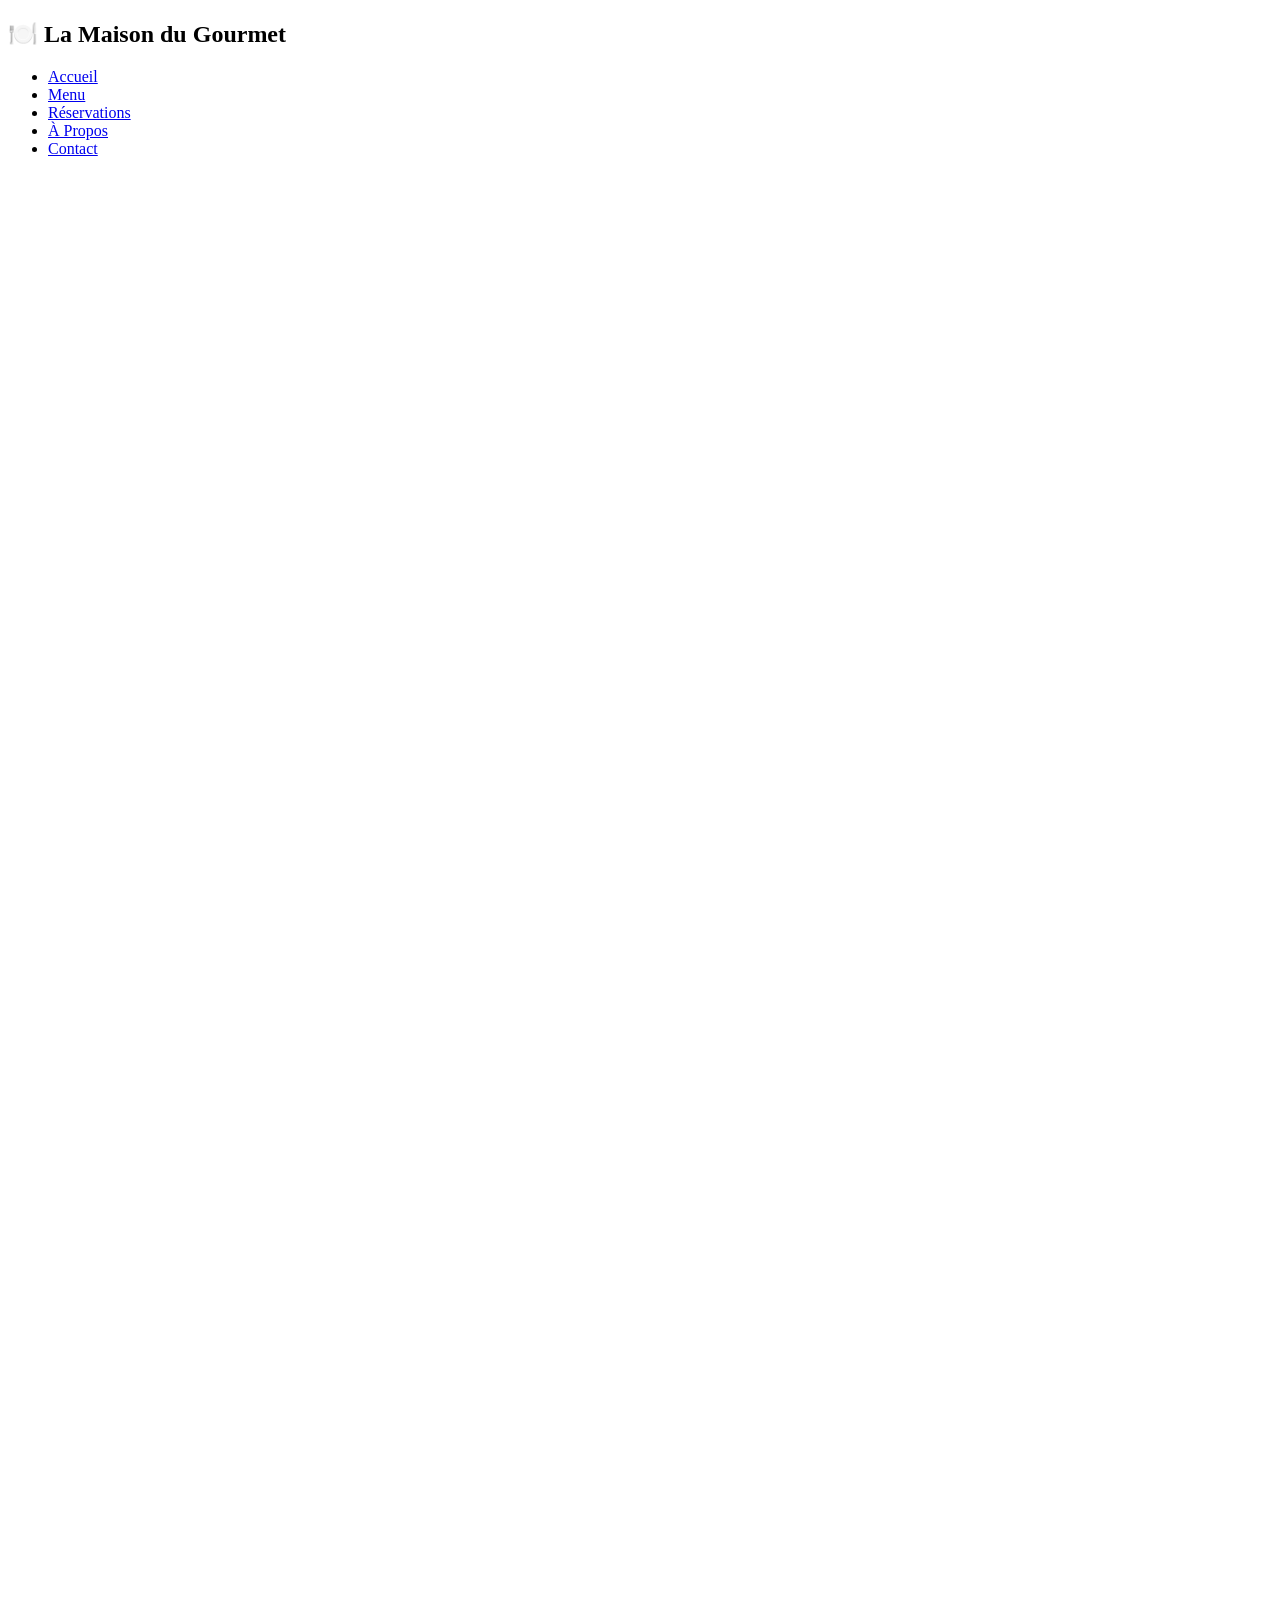
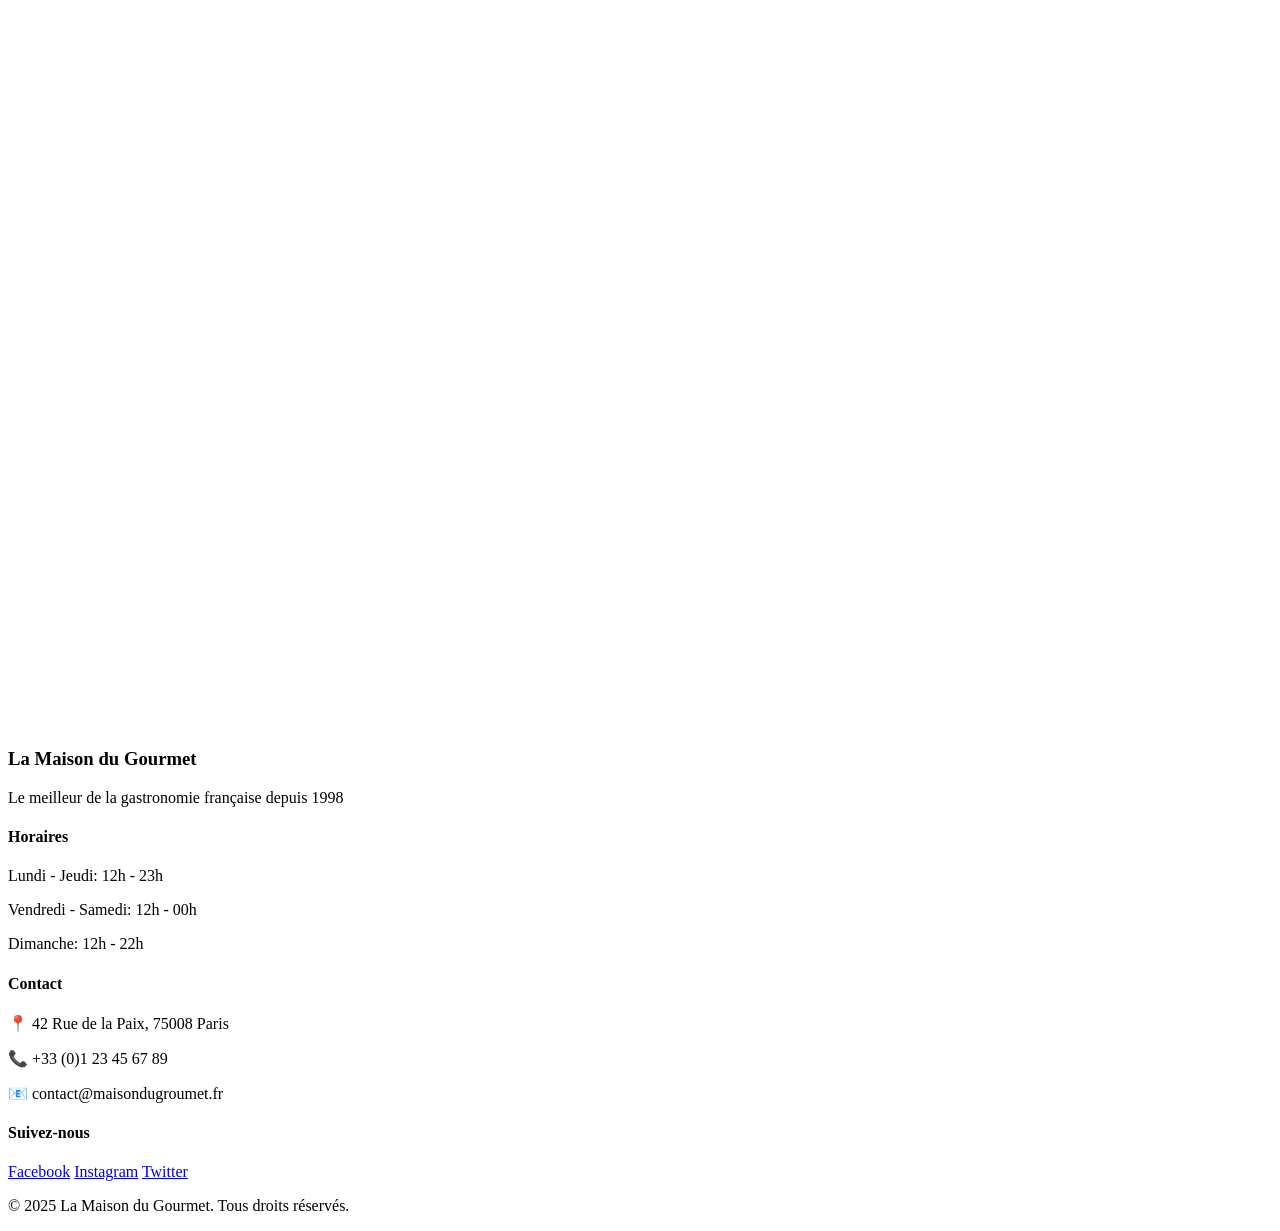
==== page/about.html @ 5023b521 "Add files via upload I create this professionnel web-site with html css javascript" ====
<!DOCTYPE html>
<html lang="fr">
<head>
    <meta charset="UTF-8">
    <meta name="viewport" content="width=device-width, initial-scale=1.0">
    <title>À Propos - La Maison du Gourmet</title>
    <link rel="stylesheet" href="style.css">
    <link href="https://unpkg.com/aos@2.3.1/dist/aos.css" rel="stylesheet">
</head>
<body>
    <!-- NAVBAR -->
    <nav class="navbar">
        <div class="container">
            <div class="nav-wrapper">
                <div class="logo">
                    <h1>🍽️ La Maison du Gourmet</h1>
                </div>
                <div class="nav-toggle" id="navToggle">
                    <span></span>
                    <span></span>
                    <span></span>
                </div>
                <ul class="nav-menu" id="navMenu">
                    <li><a href="index.html">Accueil</a></li>
                    <li><a href="menu.html">Menu</a></li>
                    <li><a href="reservations.html">Réservations</a></li>
                    <li><a href="about.html" class="active">À Propos</a></li>
                    <li><a href="contact.html">Contact</a></li>
                </ul>
            </div>
        </div>
    </nav>

    <!-- HERO SECTION -->
    <section class="hero hero-small">
        <div class="hero-content" data-aos="fade-up" data-aos-duration="1000">
            <h1>À Propos de Nous</h1>
            <p>Notre histoire, notre passion, notre excellence</p>
        </div>
    </section>

    <!-- HISTOIRE SECTION -->
    <section class="about-page">
        <div class="container">
            <div class="about-content">
                <div class="about-text" data-aos="fade-right">
                    <h2>Notre Histoire</h2>
                    <p>
                        La Maison du Gourmet a été fondée en 1998 par Pierre Beaumont et Sophie Martin, deux passionnés de la 
                        gastronomie française. Ce qu'ils rêvaient était simple mais ambitieux : créer un restaurant où l'excellence 
                        culinaire rencontre l'hospitalité chaleureuse au cœur de Paris.
                    </p>
                    <p>
                        Depuis plus de 25 ans, nous avons construit une réputation d'excellence en sélectionnant les meilleurs 
                        ingrédients, en formant nos chefs avec rigueur et en créant une atmosphère où chaque client se sent bienvenu.
                    </p>
                    <p>
                        Aujourd'hui, La Maison du Gourmet est devenue l'une des adresses les plus prestigieuses de Paris, reconnue 
                        par les guides gastronomiques pour la qualité de sa cuisine et son service impeccable.
                    </p>
                </div>
                <div class="about-image" data-aos="fade-left">
                    <img src="ecommerce photo.jpg" alt="Salle du restaurant">
                </div>
            </div>
        </div>
    </section>

    <!-- CHEF SECTION -->
    <section class="chef-section">
        <div class="container">
            <div class="section-title" data-aos="fade-down">
                <h2>Notre Chef de Cuisine</h2>
                <p>L'excellence à chaque assiette</p>
            </div>
            <div class="chef-content">
                <div class="chef-image" data-aos="flip-left">
                    <img src="https://images.unsplash.com/photo-1495521821757-a1efb6729352?w=500&q=80" alt="Chef Gaston">
                </div>
                <div class="chef-info" data-aos="flip-right">
                    <h3>Chef Gaston Fontaine</h3>
                    <p class="chef-title">Maître Cuisinier de France</p>
                    <p>
                        Le Chef Gaston Fontaine dirige la cuisine de La Maison du Gourmet depuis 2005. Formé aux côtés 
                        des plus grands chefs français, il apporte son expertise et sa créativité à chaque plat.
                    </p>
                    <p>
                        Avec une passion inébranlable pour les ingrédients frais et les techniques traditionnelles, le Chef Gaston 
                        a remporté plusieurs prix prestigieux et a contribué à la renommée mondiale du restaurant.
                    </p>
                    <p>
                        Sa philosophie culinaire repose sur le respect des produits, la simplicité élégante et l'innovation constante.
                    </p>
                </div>
            </div>
        </div>
    </section>

    <!-- TEAM SECTION -->
    <section class="team-section">
        <div class="container">
            <div class="section-title" data-aos="fade-down">
                <h2>Notre Équipe</h2>
                <p>Des professionnels passionnés au service du gourmet</p>
            </div>
            <div class="team-grid">
                <div class="team-card" data-aos="zoom-in">
                    <img src="https://images.unsplash.com/photo-1507003211169-0a1dd7228f2d?w=400&q=80" alt="Manager">
                    <h3>Jean Dubois</h3>
                    <p>Directeur du Restaurant</p>
                </div>
                <div class="team-card" data-aos="zoom-in" data-aos-delay="100">
                    <img src="https://images.unsplash.com/photo-1507003211169-0a1dd7228f2d?w=400&q=80" alt="Chef Pâtissier">
                    <h3>Marie Leclerc</h3>
                    <p>Chef Pâtissière</p>
                </div>
                <div class="team-card" data-aos="zoom-in" data-aos-delay="200">
                    <img src="https://images.unsplash.com/photo-1507003211169-0a1dd7228f2d?w=400&q=80" alt="Sommelier">
                    <h3>Marc Rousseau</h3>
                    <p>Sommelier Principal</p>
                </div>
                <div class="team-card" data-aos="zoom-in" data-aos-delay="300">
                    <img src="https://images.unsplash.com/photo-1507003211169-0a1dd7228f2d?w=400&q=80" alt="Service Manager">
                    <h3>Sophie Bernard</h3>
                    <p>Responsable du Service</p>
                </div>
            </div>
        </div>
    </section>

    <!-- VALUES SECTION -->
    <section class="values-section">
        <div class="container">
            <div class="section-title" data-aos="fade-down">
                <h2>Nos Valeurs</h2>
            </div>
            <div class="values-grid">
                <div class="value-card" data-aos="fade-up">
                    <div class="value-icon">🎯</div>
                    <h3>Excellence</h3>
                    <p>Nous recherchons l'excellence dans chaque détail, du choix des ingrédients à la présentation des plats.</p>
                </div>
                <div class="value-card" data-aos="fade-up" data-aos-delay="100">
                    <div class="value-icon">❤️</div>
                    <h3>Passion</h3>
                    <p>Chaque membre de notre équipe partage une passion profonde pour la gastronomie et le service.</p>
                </div>
                <div class="value-card" data-aos="fade-up" data-aos-delay="200">
                    <div class="value-icon">🌿</div>
                    <h3>Durabilité</h3>
                    <p>Nous nous engageons à utiliser des produits locaux et à respecter l'environnement dans nos opérations.</p>
                </div>
                <div class="value-card" data-aos="fade-up" data-aos-delay="300">
                    <div class="value-icon">🤝</div>
                    <h3>Hospitalité</h3>
                    <p>Nous accueillons nos clients comme des invités et nous nous efforçons de créer des souvenirs inoubliables.</p>
                </div>
            </div>
        </div>
    </section>

    <!-- AWARDS SECTION -->
    <section class="awards-section">
        <div class="container">
            <div class="section-title" data-aos="fade-down">
                <h2>Nos Distinctions</h2>
                <p>Reconnaissances de notre excellence</p>
            </div>
            <div class="awards-grid">
                <div class="award-card" data-aos="flip-left">
                    <div class="award-icon">⭐</div>
                    <h3>Guide Michelin</h3>
                    <p>2 étoiles Michelin depuis 2010</p>
                </div>
                <div class="award-card" data-aos="flip-left" data-aos-delay="100">
                    <div class="award-icon">🏆</div>
                    <h3>Gault & Millau</h3>
                    <p>16/20 - Restaurant d'Excellente cuisine</p>
                </div>
                <div class="award-card" data-aos="flip-left" data-aos-delay="200">
                    <div class="award-icon">👑</div>
                    <h3>Relais & Châteaux</h3>
                    <p>Établissement de prestige français</p>
                </div>
                <div class="award-card" data-aos="flip-left" data-aos-delay="300">
                    <div class="award-icon">🥇</div>
                    <h3>World's Best Restaurants</h3>
                    <p>Top 50 meilleurs restaurants du monde</p>
                </div>
            </div>
        </div>
    </section>

    <!-- FOOTER -->
    <footer class="footer">
        <div class="container">
            <div class="footer-content">
                <div class="footer-section">
                    <h3>La Maison du Gourmet</h3>
                    <p>Le meilleur de la gastronomie française depuis 1998</p>
                </div>
                <div class="footer-section">
                    <h4>Horaires</h4>
                    <p>Lundi - Jeudi: 12h - 23h</p>
                    <p>Vendredi - Samedi: 12h - 00h</p>
                    <p>Dimanche: 12h - 22h</p>
                </div>
                <div class="footer-section">
                    <h4>Contact</h4>
                    <p>📍 42 Rue de la Paix, 75008 Paris</p>
                    <p>📞 +33 (0)1 23 45 67 89</p>
                    <p>📧 contact@maisondugroumet.fr</p>
                </div>
                <div class="footer-section">
                    <h4>Suivez-nous</h4>
                    <div class="social-links">
                        <a href="#" class="social-icon">Facebook</a>
                        <a href="#" class="social-icon">Instagram</a>
                        <a href="#" class="social-icon">Twitter</a>
                    </div>
                </div>
            </div>
            <div class="footer-bottom">
                <p>&copy; 2025 La Maison du Gourmet. Tous droits réservés.</p>
            </div>
        </div>
    </footer>

    <script src="https://unpkg.com/aos@2.3.1/dist/aos.js"></script>
    <script src="script.js"></script>
</body>
</html>
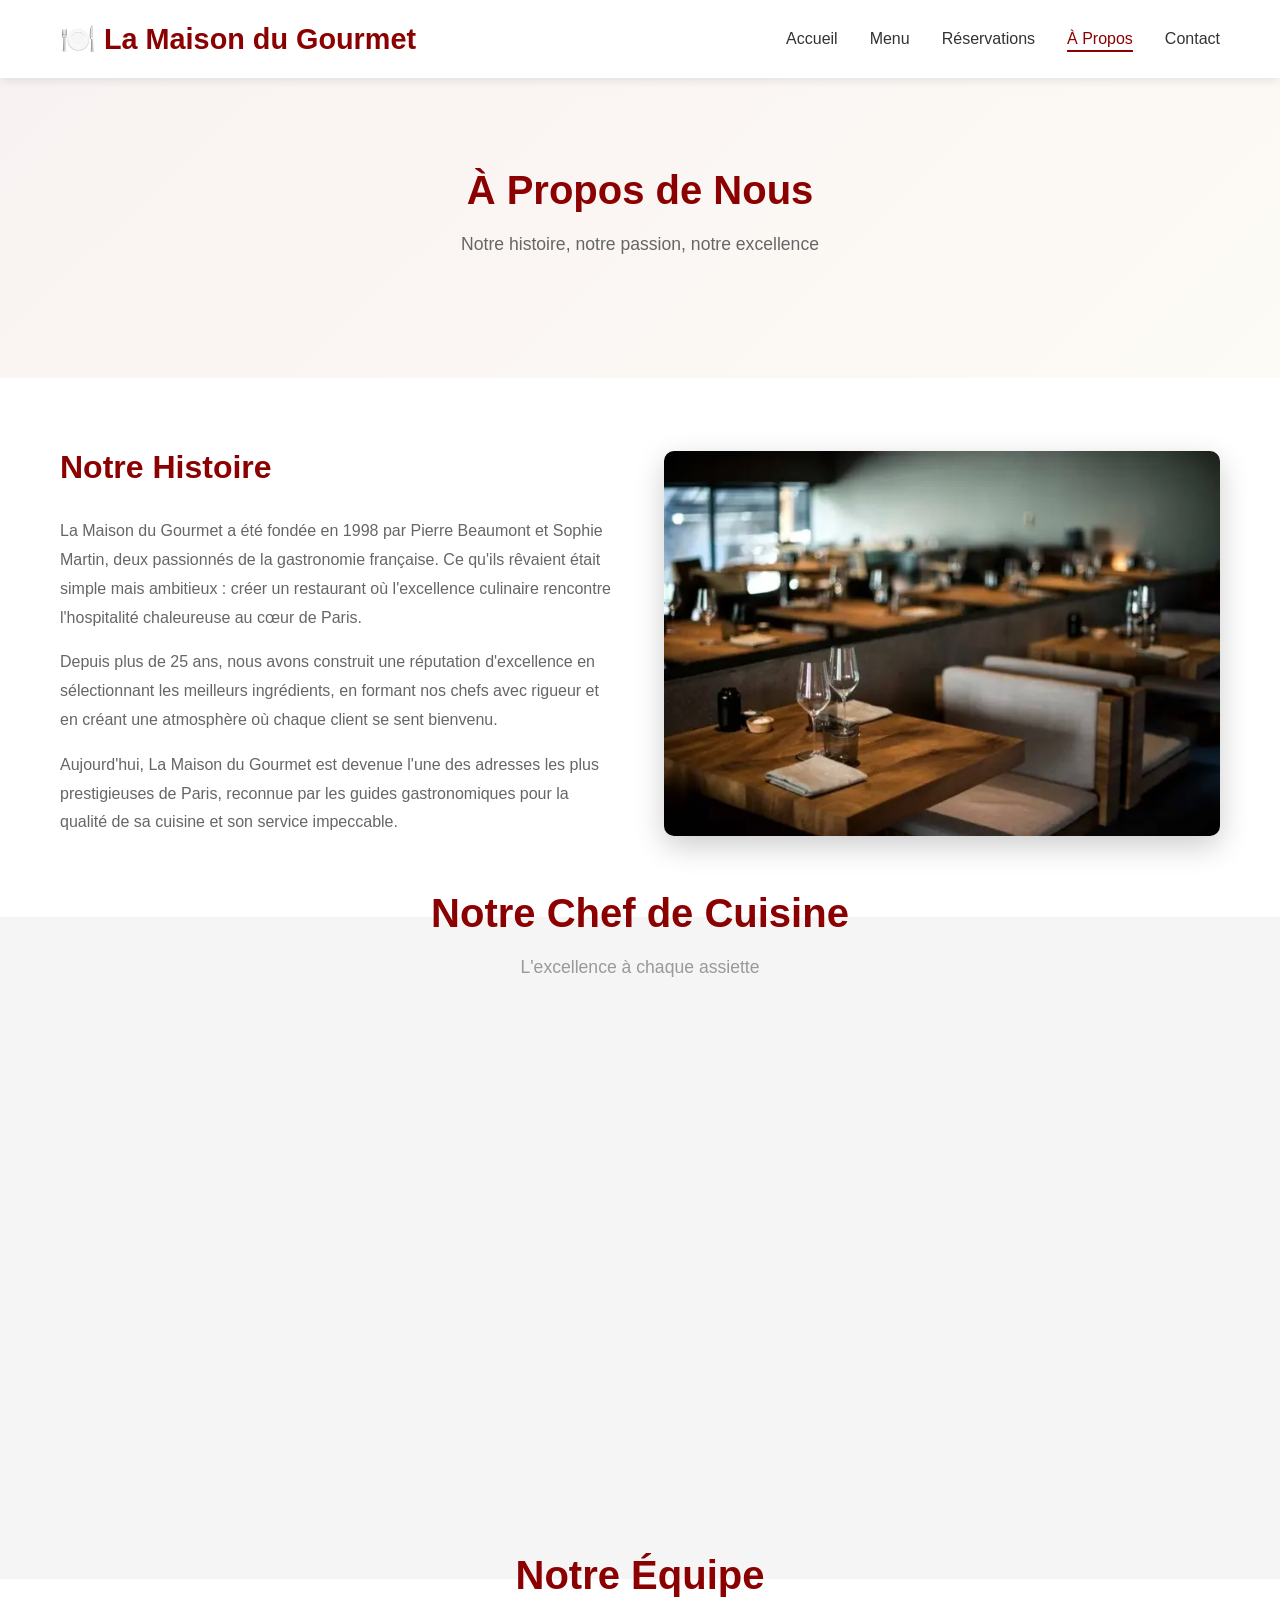
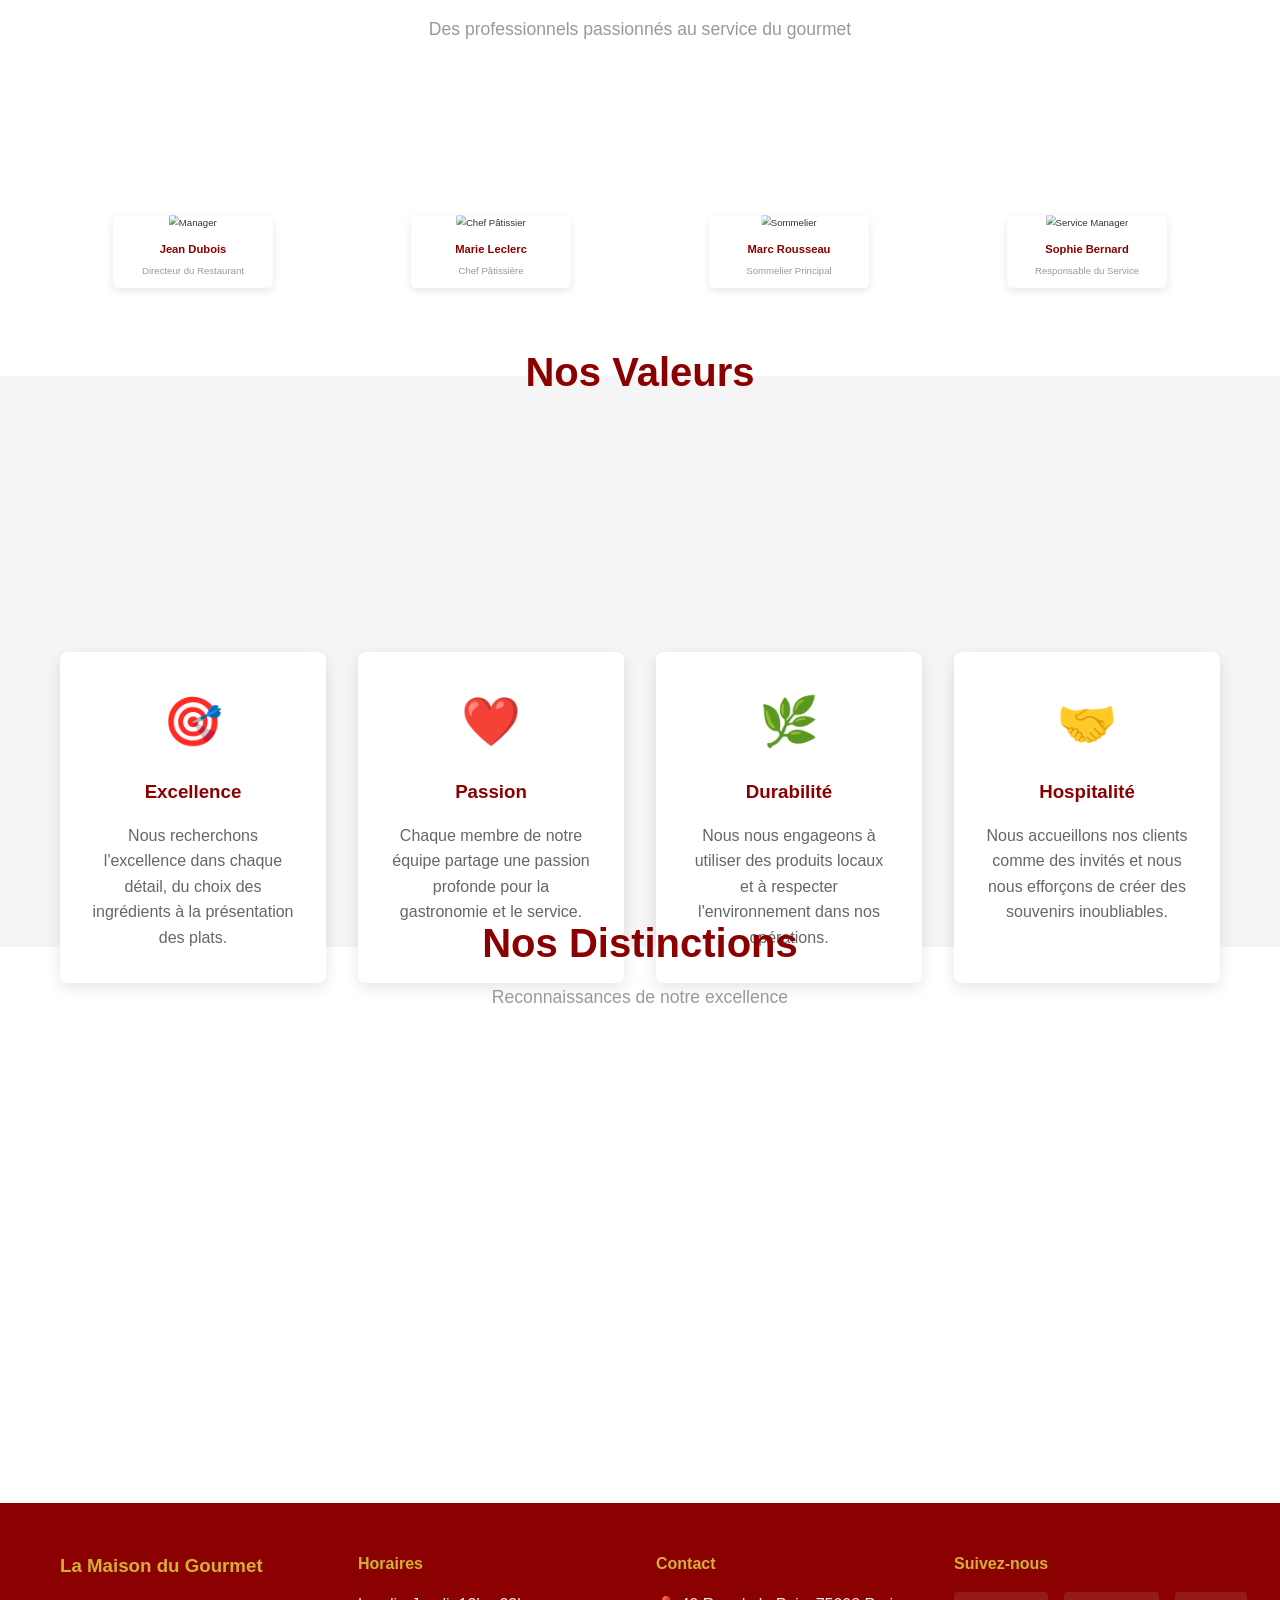
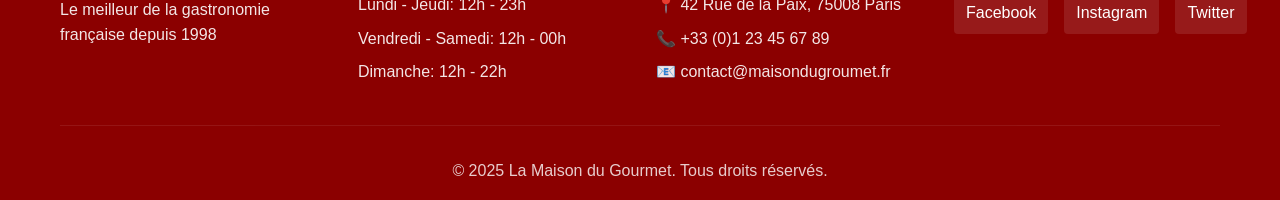
==== commit 4e6948a2: "I'm modified my web-site" ====
--- a/page/about.html
+++ b/page/about.html
@@ -4,7 +4,7 @@
     <meta charset="UTF-8">
     <meta name="viewport" content="width=device-width, initial-scale=1.0">
     <title>À Propos - La Maison du Gourmet</title>
-    <link rel="stylesheet" href="style.css">
+    <link rel="stylesheet" href="../style.css">
     <link href="https://unpkg.com/aos@2.3.1/dist/aos.css" rel="stylesheet">
 </head>
 <body>
@@ -21,7 +21,7 @@
                     <span></span>
                 </div>
                 <ul class="nav-menu" id="navMenu">
-                    <li><a href="index.html">Accueil</a></li>
+                    <li><a href="../index.html">Accueil</a></li>
                     <li><a href="menu.html">Menu</a></li>
                     <li><a href="reservations.html">Réservations</a></li>
                     <li><a href="about.html" class="active">À Propos</a></li>
@@ -60,7 +60,7 @@
                     </p>
                 </div>
                 <div class="about-image" data-aos="fade-left">
-                    <img src="ecommerce photo.jpg" alt="Salle du restaurant">
+                    <img src="../salle_restaurant.png" alt="Salle du restaurant">
                 </div>
             </div>
         </div>
@@ -227,6 +227,6 @@
     </footer>
 
     <script src="https://unpkg.com/aos@2.3.1/dist/aos.js"></script>
-    <script src="script.js"></script>
+    <script src="../script.js"></script>
 </body>
 </html>
--- a/style.css
+++ b/style.css
@@ -0,0 +1,976 @@
+* {
+    margin: 0;
+    padding: 0;
+    box-sizing: border-box;
+}
+
+:root {
+    --primary-color: #8b0000;
+    --secondary-color: #d4af37;
+    --text-color: #333;
+    --light-bg: #f5f5f5;
+    --white: #fff;
+    --border-radius: 8px;
+    --transition: all 0.3s ease;
+}
+
+body {
+    font-family: 'Segoe UI', Tahoma, Geneva, Verdana, sans-serif;
+    color: var(--text-color);
+    line-height: 1.6;
+}
+
+.container {
+    max-width: 1200px;
+    margin: 0 auto;
+    padding: 0 20px;
+}
+
+/* ===== NAVBAR ===== */
+.navbar {
+    background: var(--white);
+    box-shadow: 0 2px 10px rgba(0, 0, 0, 0.1);
+    position: sticky;
+    top: 0;
+    z-index: 1000;
+}
+
+.nav-wrapper {
+    display: flex;
+    justify-content: space-between;
+    align-items: center;
+    padding: 1rem 0;
+}
+
+.logo h1 {
+    color: var(--primary-color);
+    font-size: 1.8rem;
+    font-weight: bold;
+}
+
+.nav-menu {
+    display: flex;
+    list-style: none;
+    gap: 2rem;
+}
+
+.nav-menu a {
+    text-decoration: none;
+    color: var(--text-color);
+    font-weight: 500;
+    transition: var(--transition);
+    position: relative;
+}
+
+.nav-menu a:hover,
+.nav-menu a.active {
+    color: var(--primary-color);
+}
+
+.nav-menu a::after {
+    content: '';
+    position: absolute;
+    bottom: -5px;
+    left: 0;
+    width: 0;
+    height: 2px;
+    background: var(--primary-color);
+    transition: width 0.3s ease;
+}
+
+.nav-menu a:hover::after,
+.nav-menu a.active::after {
+    width: 100%;
+}
+
+.nav-toggle {
+    display: none;
+    flex-direction: column;
+    cursor: pointer;
+    gap: 5px;
+}
+
+.nav-toggle span {
+    width: 25px;
+    height: 3px;
+    background: var(--primary-color);
+    border-radius: 2px;
+    transition: var(--transition);
+}
+
+/* ===== BUTTONS ===== */
+.btn {
+    display: inline-block;
+    padding: 12px 30px;
+    border: none;
+    border-radius: var(--border-radius);
+    cursor: pointer;
+    font-size: 1rem;
+    font-weight: 600;
+    text-decoration: none;
+    transition: var(--transition);
+    margin-right: 10px;
+}
+
+.btn-primary {
+    background: var(--primary-color);
+    color: var(--white);
+}
+
+.btn-primary:hover {
+    background: #6b0000;
+    transform: translateY(-2px);
+    box-shadow: 0 5px 15px rgba(139, 0, 0, 0.3);
+}
+
+.btn-secondary {
+    background: transparent;
+    color: var(--primary-color);
+    border: 2px solid var(--primary-color);
+}
+
+.btn-secondary:hover {
+    background: var(--primary-color);
+    color: var(--white);
+}
+
+.btn-light {
+    background: var(--white);
+    color: var(--primary-color);
+    border: 2px solid var(--white);
+}
+
+.btn-light:hover {
+    background: transparent;
+    color: var(--white);
+}
+
+/* ===== HERO SECTION ===== */
+.hero {
+    display: grid;
+    grid-template-columns: 1fr 1fr;
+    align-items: center;
+    gap: 3rem;
+    padding: 4rem 0;
+    min-height: 600px;
+    background: linear-gradient(135deg, rgba(139, 0, 0, 0.05) 0%, rgba(212, 175, 55, 0.05) 100%);
+}
+
+.hero-content h1 {
+    font-size: 3.5rem;
+    color: var(--primary-color);
+    margin-bottom: 1rem;
+    line-height: 1.2;
+}
+
+.hero-content p {
+    font-size: 1.3rem;
+    color: #666;
+    margin-bottom: 2rem;
+}
+
+.hero-image img {
+    width: 100%;
+    height: auto;
+    border-radius: 10px;
+    box-shadow: 0 10px 30px rgba(0, 0, 0, 0.2);
+}
+
+.hero-small {
+    min-height: 300px;
+    grid-template-columns: 1fr;
+    padding: 3rem 0;
+}
+
+.hero-small .hero-content {
+    text-align: center;
+}
+
+.hero-small .hero-content h1 {
+    font-size: 2.5rem;
+}
+
+.hero-small .hero-content p {
+    font-size: 1.1rem;
+}
+
+/* ===== SECTION TITLE ===== */
+.section-title {
+    text-align: center;
+    margin-bottom: 3rem;
+}
+
+.section-title h2 {
+    font-size: 2.5rem;
+    color: var(--primary-color);
+    margin-bottom: 0.5rem;
+}
+
+.section-title p {
+    font-size: 1.1rem;
+    color: #999;
+}
+
+/* ===== ABOUT SECTION ===== */
+.about {
+    padding: 4rem 0;
+    background: var(--light-bg);
+}
+
+.about-grid {
+    display: grid;
+    grid-template-columns: repeat(auto-fit, minmax(300px, 1fr));
+    gap: 2rem;
+}
+
+.about-card {
+    background: var(--white);
+    border-radius: var(--border-radius);
+    overflow: hidden;
+    box-shadow: 0 5px 15px rgba(0, 0, 0, 0.1);
+    transition: var(--transition);
+}
+
+.about-card:hover {
+    transform: translateY(-10px);
+    box-shadow: 0 10px 30px rgba(0, 0, 0, 0.15);
+}
+
+.about-card img {
+    width: 100%;
+    height: 250px;
+    object-fit: cover;
+}
+
+.about-card h3 {
+    color: var(--primary-color);
+    padding: 1.5rem 1.5rem 0.5rem;
+}
+
+.about-card p {
+    padding: 0 1.5rem 1.5rem;
+    color: #666;
+}
+
+/* ===== SPECIALTIES SECTION ===== */
+.specialties {
+    padding: 4rem 0;
+}
+
+.specialties-grid {
+    display: grid;
+    grid-template-columns: repeat(auto-fit, minmax(250px, 1fr));
+    gap: 2rem;
+}
+
+.specialty-card {
+    background: var(--white);
+    border-radius: var(--border-radius);
+    overflow: hidden;
+    box-shadow: 0 5px 15px rgba(0, 0, 0, 0.1);
+    transition: var(--transition);
+    cursor: pointer;
+}
+
+.specialty-card:hover {
+    transform: scale(1.05);
+    box-shadow: 0 10px 30px rgba(139, 0, 0, 0.2);
+}
+
+.specialty-card img {
+    width: 100%;
+    height: 200px;
+    object-fit: cover;
+    transition: var(--transition);
+}
+
+.specialty-card:hover img {
+    transform: scale(1.1);
+}
+
+.specialty-content {
+    padding: 1.5rem;
+    text-align: center;
+}
+
+.specialty-content h3 {
+    color: var(--primary-color);
+    margin-bottom: 0.5rem;
+}
+
+.specialty-content p {
+    font-size: 1.3rem;
+    font-weight: bold;
+    color: var(--secondary-color);
+    margin-bottom: 0.5rem;
+}
+
+.rating {
+    color: #ffc107;
+    font-size: 0.9rem;
+}
+
+/* ===== REVIEWS SECTION ===== */
+.reviews {
+    padding: 4rem 0;
+    background: var(--light-bg);
+}
+
+.reviews-grid {
+    display: grid;
+    grid-template-columns: repeat(auto-fit, minmax(300px, 1fr));
+    gap: 2rem;
+}
+
+.review-card {
+    background: var(--white);
+    padding: 2rem;
+    border-radius: var(--border-radius);
+    border-left: 4px solid var(--primary-color);
+    box-shadow: 0 5px 15px rgba(0, 0, 0, 0.1);
+    transition: var(--transition);
+}
+
+.review-card:hover {
+    box-shadow: 0 10px 30px rgba(0, 0, 0, 0.15);
+}
+
+.review-card .stars {
+    color: #ffc107;
+    font-size: 1.2rem;
+    margin-bottom: 1rem;
+}
+
+.review-card p {
+    color: #666;
+    margin-bottom: 1rem;
+    font-style: italic;
+}
+
+.review-card h4 {
+    color: var(--primary-color);
+    margin-bottom: 0.3rem;
+}
+
+.review-card span {
+    color: #999;
+    font-size: 0.9rem;
+}
+
+/* ===== CTA SECTION ===== */
+.cta {
+    padding: 4rem 0;
+    background: linear-gradient(135deg, var(--primary-color) 0%, #6b0000 100%);
+    color: var(--white);
+    text-align: center;
+}
+
+.cta-content h2 {
+    font-size: 2.5rem;
+    margin-bottom: 1rem;
+}
+
+.cta-content p {
+    font-size: 1.2rem;
+    margin-bottom: 2rem;
+    opacity: 0.9;
+}
+
+/* ===== MENU SECTION ===== */
+.menu-section {
+    padding: 4rem 0;
+    background: var(--light-bg);
+}
+
+.menu-category {
+    background: var(--white);
+    padding: 2rem;
+    margin-bottom: 2rem;
+    border-radius: var(--border-radius);
+    box-shadow: 0 5px 15px rgba(0, 0, 0, 0.1);
+}
+
+.menu-category-title {
+    color: var(--primary-color);
+    font-size: 2rem;
+    margin-bottom: 1.5rem;
+    padding-bottom: 1rem;
+    border-bottom: 3px solid var(--secondary-color);
+}
+
+.menu-items {
+    display: grid;
+    grid-template-columns: repeat(auto-fit, minmax(400px, 1fr));
+    gap: 1.5rem;
+}
+
+.menu-item {
+    padding: 1rem 0;
+    border-bottom: 1px solid #eee;
+}
+
+.menu-item:last-child {
+    border-bottom: none;
+}
+
+.item-header {
+    display: flex;
+    justify-content: space-between;
+    align-items: center;
+    margin-bottom: 0.5rem;
+}
+
+.item-header h3 {
+    color: var(--primary-color);
+    font-size: 1.1rem;
+}
+
+.price {
+    color: var(--secondary-color);
+    font-weight: bold;
+    font-size: 1.1rem;
+}
+
+.menu-item p {
+    color: #666;
+    font-size: 0.95rem;
+}
+
+/* ===== BOOKING SECTION ===== */
+.booking-section {
+    padding: 4rem 0;
+}
+
+.booking-wrapper {
+    display: grid;
+    grid-template-columns: 1fr 1fr;
+    gap: 3rem;
+}
+
+.booking-form-container h2,
+.booking-info h2 {
+    color: var(--primary-color);
+    font-size: 1.8rem;
+    margin-bottom: 2rem;
+}
+
+.booking-form,
+.contact-form {
+    background: var(--light-bg);
+    padding: 2rem;
+    border-radius: var(--border-radius);
+}
+
+.form-group {
+    margin-bottom: 1.5rem;
+}
+
+.form-group label {
+    display: block;
+    margin-bottom: 0.5rem;
+    color: var(--primary-color);
+    font-weight: 600;
+}
+
+.form-group input,
+.form-group select,
+.form-group textarea {
+    width: 100%;
+    padding: 10px 15px;
+    border: 1px solid #ddd;
+    border-radius: var(--border-radius);
+    font-family: inherit;
+    transition: var(--transition);
+}
+
+.form-group input:focus,
+.form-group select:focus,
+.form-group textarea:focus {
+    outline: none;
+    border-color: var(--primary-color);
+    box-shadow: 0 0 5px rgba(139, 0, 0, 0.2);
+}
+
+.form-row {
+    display: grid;
+    grid-template-columns: 1fr 1fr;
+    gap: 1rem;
+}
+
+.info-box {
+    background: var(--white);
+    padding: 1.5rem;
+    margin-bottom: 1.5rem;
+    border-left: 4px solid var(--primary-color);
+    border-radius: var(--border-radius);
+    box-shadow: 0 2px 5px rgba(0, 0, 0, 0.1);
+}
+
+.info-box h3 {
+    color: var(--primary-color);
+    margin-bottom: 0.5rem;
+}
+
+.info-box p {
+    color: #666;
+    margin-bottom: 0.3rem;
+}
+
+/* ===== CONDITIONS SECTION ===== */
+.conditions {
+    padding: 4rem 0;
+    background: var(--light-bg);
+}
+
+.conditions-grid {
+    display: grid;
+    grid-template-columns: repeat(auto-fit, minmax(250px, 1fr));
+    gap: 2rem;
+}
+
+.condition-card {
+    background: var(--white);
+    padding: 2rem;
+    border-radius: var(--border-radius);
+    text-align: center;
+    box-shadow: 0 5px 15px rgba(0, 0, 0, 0.1);
+    transition: var(--transition);
+}
+
+.condition-card:hover {
+    transform: translateY(-5px);
+    box-shadow: 0 10px 25px rgba(139, 0, 0, 0.15);
+}
+
+.condition-card h3 {
+    color: var(--primary-color);
+    margin-bottom: 1rem;
+    font-size: 1.3rem;
+}
+
+/* ===== ABOUT PAGE ===== */
+.about-page {
+    padding: 4rem 0;
+}
+
+.about-content {
+    display: grid;
+    grid-template-columns: 1fr 1fr;
+    gap: 3rem;
+    align-items: center;
+}
+
+.about-text h2 {
+    color: var(--primary-color);
+    font-size: 2rem;
+    margin-bottom: 1.5rem;
+}
+
+.about-text p {
+    color: #666;
+    margin-bottom: 1rem;
+    line-height: 1.8;
+}
+
+.about-image img {
+    width: 100%;
+    height: auto;
+    border-radius: 10px;
+    box-shadow: 0 10px 30px rgba(0, 0, 0, 0.2);
+}
+
+/* ===== CHEF SECTION ===== */
+.chef-section {
+    padding: 4rem 0;
+    background: var(--light-bg);
+}
+
+.chef-content {
+    display: grid;
+    grid-template-columns: 1fr 1fr;
+    gap: 3rem;
+    align-items: center;
+}
+
+.chef-image img {
+    width: 100%;
+    height: auto;
+    border-radius: 10px;
+    box-shadow: 0 10px 30px rgba(0, 0, 0, 0.2);
+}
+
+.chef-info h3 {
+    color: var(--primary-color);
+    font-size: 1.8rem;
+    margin-bottom: 0.5rem;
+}
+
+.chef-title {
+    color: var(--secondary-color);
+    font-weight: bold;
+    margin-bottom: 1.5rem !important;
+}
+
+.chef-info p {
+    color: #666;
+    margin-bottom: 1rem;
+    line-height: 1.8;
+}
+
+/* ===== TEAM SECTION ===== */
+.team-section {
+    padding: 4rem 0;
+}
+
+.team-grid {
+    display: grid;
+    grid-template-columns: repeat(auto-fit, minmax(250px, 1fr));
+    gap: 2rem;
+}
+
+.team-card {
+    background: var(--white);
+    border-radius: var(--border-radius);
+    overflow: hidden;
+    box-shadow: 0 5px 15px rgba(0, 0, 0, 0.1);
+    text-align: center;
+    transition: var(--transition);
+}
+
+.team-card:hover {
+    transform: translateY(-10px);
+    box-shadow: 0 15px 30px rgba(139, 0, 0, 0.2);
+}
+
+.team-card img {
+    width: 100%;
+    height: 300px;
+    object-fit: cover;
+}
+
+.team-card h3 {
+    color: var(--primary-color);
+    padding: 1rem 1rem 0.5rem;
+}
+
+.team-card p {
+    color: #999;
+    padding: 0 1rem 1rem;
+}
+
+/* ===== VALUES SECTION ===== */
+.values-section {
+    padding: 4rem 0;
+    background: var(--light-bg);
+}
+
+.values-grid {
+    display: grid;
+    grid-template-columns: repeat(auto-fit, minmax(250px, 1fr));
+    gap: 2rem;
+}
+
+.value-card {
+    background: var(--white);
+    padding: 2rem;
+    border-radius: var(--border-radius);
+    text-align: center;
+    box-shadow: 0 5px 15px rgba(0, 0, 0, 0.1);
+}
+
+.value-icon {
+    font-size: 3rem;
+    margin-bottom: 1rem;
+}
+
+.value-card h3 {
+    color: var(--primary-color);
+    margin-bottom: 1rem;
+}
+
+.value-card p {
+    color: #666;
+}
+
+/* ===== AWARDS SECTION ===== */
+.awards-section {
+    padding: 4rem 0;
+}
+
+.awards-grid {
+    display: grid;
+    grid-template-columns: repeat(auto-fit, minmax(250px, 1fr));
+    gap: 2rem;
+}
+
+.award-card {
+    background: var(--white);
+    padding: 2rem;
+    border-radius: var(--border-radius);
+    text-align: center;
+    box-shadow: 0 5px 15px rgba(0, 0, 0, 0.1);
+    border-top: 4px solid var(--secondary-color);
+}
+
+.award-icon {
+    font-size: 3rem;
+    margin-bottom: 1rem;
+}
+
+.award-card h3 {
+    color: var(--primary-color);
+    margin-bottom: 0.5rem;
+}
+
+.award-card p {
+    color: #666;
+}
+
+/* ===== CONTACT SECTION ===== */
+.contact-section {
+    padding: 4rem 0;
+}
+
+.contact-wrapper {
+    display: grid;
+    grid-template-columns: 1fr 1fr;
+    gap: 3rem;
+}
+
+.contact-form-container h2,
+.contact-info h2 {
+    color: var(--primary-color);
+    font-size: 1.8rem;
+    margin-bottom: 2rem;
+}
+
+.contact-item {
+    background: var(--white);
+    padding: 2rem;
+    margin-bottom: 1.5rem;
+    border-left: 4px solid var(--primary-color);
+    border-radius: var(--border-radius);
+    box-shadow: 0 2px 5px rgba(0, 0, 0, 0.1);
+}
+
+.contact-item h3 {
+    color: var(--primary-color);
+    margin-bottom: 1rem;
+}
+
+.contact-item p {
+    color: #666;
+    margin-bottom: 0.5rem;
+}
+
+.contact-item a {
+    color: var(--primary-color);
+    text-decoration: none;
+    transition: var(--transition);
+}
+
+.contact-item a:hover {
+    text-decoration: underline;
+}
+
+/* ===== MAP SECTION ===== */
+.map-section {
+    padding: 4rem 0;
+    background: var(--light-bg);
+}
+
+.map-section h2 {
+    color: var(--primary-color);
+    text-align: center;
+    margin-bottom: 2rem;
+}
+
+.map-container {
+    border-radius: var(--border-radius);
+    overflow: hidden;
+    box-shadow: 0 5px 15px rgba(0, 0, 0, 0.1);
+}
+
+/* ===== FAQ SECTION ===== */
+.faq-section {
+    padding: 4rem 0;
+}
+
+.faq-grid {
+    display: grid;
+    grid-template-columns: repeat(auto-fit, minmax(300px, 1fr));
+    gap: 2rem;
+}
+
+.faq-card {
+    background: var(--light-bg);
+    padding: 2rem;
+    border-radius: var(--border-radius);
+    border-left: 4px solid var(--primary-color);
+}
+
+.faq-card h3 {
+    color: var(--primary-color);
+    margin-bottom: 1rem;
+    font-size: 1.1rem;
+}
+
+.faq-card p {
+    color: #666;
+}
+
+/* ===== FOOTER ===== */
+.footer {
+    background: var(--primary-color);
+    color: var(--white);
+    padding: 3rem 0 1rem;
+}
+
+.footer-content {
+    display: grid;
+    grid-template-columns: repeat(auto-fit, minmax(250px, 1fr));
+    gap: 2rem;
+    margin-bottom: 2rem;
+}
+
+.footer-section h3,
+.footer-section h4 {
+    color: var(--secondary-color);
+    margin-bottom: 1rem;
+}
+
+.footer-section p {
+    margin-bottom: 0.5rem;
+    opacity: 0.9;
+}
+
+.social-links {
+    display: flex;
+    gap: 1rem;
+}
+
+.social-icon {
+    color: var(--white);
+    text-decoration: none;
+    transition: var(--transition);
+    padding: 8px 12px;
+    background: rgba(255, 255, 255, 0.1);
+    border-radius: 4px;
+}
+
+.social-icon:hover {
+    background: var(--secondary-color);
+    color: var(--primary-color);
+}
+
+.footer-bottom {
+    border-top: 1px solid rgba(255, 255, 255, 0.1);
+    padding-top: 2rem;
+    text-align: center;
+    opacity: 0.8;
+}
+
+/* ===== RESPONSIVE DESIGN ===== */
+@media (max-width: 768px) {
+    .nav-menu {
+        display: none;
+        position: absolute;
+        top: 70px;
+        left: 0;
+        right: 0;
+        background: var(--white);
+        flex-direction: column;
+        gap: 0;
+        box-shadow: 0 5px 10px rgba(0, 0, 0, 0.1);
+    }
+
+    .nav-menu.active {
+        display: flex;
+    }
+
+    .nav-menu a {
+        padding: 1rem;
+        border-bottom: 1px solid #eee;
+    }
+
+    .nav-toggle {
+        display: flex;
+    }
+
+    .hero,
+    .about-content,
+    .chef-content,
+    .contact-wrapper,
+    .booking-wrapper {
+        grid-template-columns: 1fr;
+    }
+
+    .form-row {
+        grid-template-columns: 1fr;
+    }
+
+    .menu-items {
+        grid-template-columns: 1fr;
+    }
+
+    .hero-content h1 {
+        font-size: 2rem;
+    }
+
+    .hero-content p {
+        font-size: 1rem;
+    }
+
+    .section-title h2 {
+        font-size: 2rem;
+    }
+
+    .btn {
+        margin-bottom: 0.5rem;
+    }
+
+    .specialties-grid,
+    .reviews-grid,
+    .conditions-grid,
+    .awards-grid,
+    .about-grid,
+    .team-grid,
+    .values-grid {
+        grid-template-columns: 1fr;
+    }
+}
+
+@media (max-width: 480px) {
+    .logo h1 {
+        font-size: 1.2rem;
+    }
+
+    .nav-menu {
+        gap: 0;
+    }
+
+    .hero-content h1 {
+        font-size: 1.5rem;
+    }
+
+    .hero-content p {
+        font-size: 0.9rem;
+    }
+
+    .section-title h2 {
+        font-size: 1.5rem;
+    }
+
+    .cta-content h2 {
+        font-size: 1.5rem;
+    }
+
+    .menu-items {
+        grid-template-columns: 1fr;
+    }
+
+    .item-header {
+        flex-direction: column;
+        align-items: flex-start;
+    }
+}
